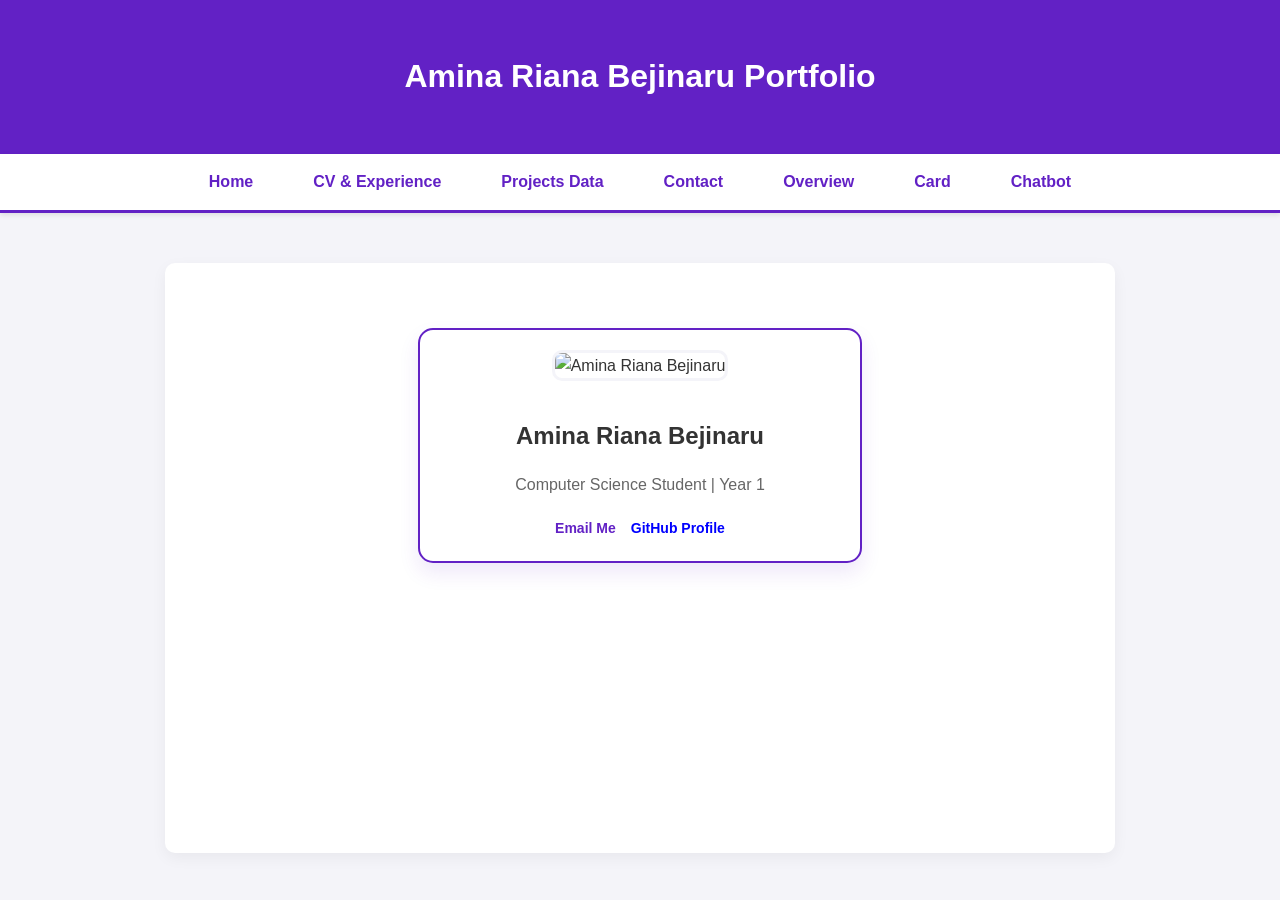
==== card.html @ c2ca0796 "Add files via upload" ====
<!DOCTYPE html>
<html lang="en">
<head>
    <meta charset="UTF-8">
    <title>Business Card - Amina</title>
    <link rel="stylesheet" href="style.css"> 
    <link rel="stylesheet" href="style.css">
</head>
<body>
    <header>
        <h1>Amina Riana Bejinaru Portfolio</h1>
    </header>

    <nav>
        <ul>
            <li><a href="index.html">Home</a></li>
            <li><a href="cv.html">CV & Experience</a></li>
            <li><a href="data.html">Projects Data</a></li>
            <li><a href="contact.html">Contact</a></li>
            <li><a href="overview.html">Overview</a></li>
            <li><a href="card.html">Card</a></li>
            <li><a href="chatbot.html">Chatbot</a></li>
        </ul>
    </nav>

    <main id="card-container" style="margin-top: 50px;">
        <div id="main-card" class="profile-card">
            <img src="assets/profile.jpeg" alt="Amina Riana Bejinaru" class="card-img">
            <h1 class="name">Amina Riana Bejinaru</h1>
            <p class="specialization">Computer Science Student | Year 1</p>
            <div class="links">
                <a href="mailto:amina.bejinaru06@e-uvt.ro">Email Me</a>
                <a href="https://github.com/aminabejinaru06-blip" style="color: blue;">GitHub Profile</a>
            </div>
        </div>
    </main>
</body>
</html>
---- style.css ----
/*  STILURI GLOBALE (Valabile pentru toate paginile)  */
body {
    font-family: 'Segoe UI', Arial, sans-serif;
    line-height: 1.6;
    margin: 0;
    padding: 0;
    background-color: #f4f4f9; /* Gri foarte deschis */
    color: #333;
}

header {
    background-color: #6221c5; 
    color: white;
    padding: 30px 0;
    text-align: center;
}

/* Navigarea - Va arata la fel pe toate paginile */
nav {
    background-color: #fff;
    border-bottom: 3px solid #6221c5;
    box-shadow: 0 2px 5px rgba(0,0,0,0.1);
}

nav ul {
    list-style: none;
    padding: 0;
    margin: 0;
    display: flex;
    justify-content: center;
    gap: 20px;
}

nav ul li a {
    display: block;
    padding: 15px 20px;
    text-decoration: none;
    color: #6221c5;
    font-weight: bold;
    transition: 0.3s;
}

nav ul li a:hover {
    background-color: #6221c5;
    color: white;
}

/* Containerul principal de continut */
main {
    max-width: 900px;
    margin: 30px auto;
    padding: 25px;
    background: white;
    border-radius: 10px;
    box-shadow: 0 5px 15px rgba(0,0,0,0.05);
    min-height: 60vh; /* Se asigura ca pagina nu e prea scurta */
}

h2 {
    color: #6221c5;
    border-bottom: 2px solid #eee;
    padding-bottom: 10px;
}

/*  STILURI SPECIFICE (Se vor activa doar unde exista elementele)  */

/* Pagina Projects Data (Tabele) */
table {
    width: 100%;
    border-collapse: collapse;
    margin-top: 20px;
}

th, td {
    border: 1px solid #ddd;
    padding: 12px;
    text-align: left;
}

th { 
    background-color: #6221c5; 
    color: white; 
}

tr:nth-child(even) {
    background-color: #f9f9f9; /* Efect de randuri alternate */
}

/* Pagina Contact (Formular) */
fieldset {
    border: 2px solid #6221c5;
    border-radius: 8px;
    margin-bottom: 20px;
    padding: 15px;
}

legend {
    font-weight: bold;
    padding: 0 10px;
    color: #6221c5;
}

input[type="text"], input[type="email"], select, textarea {
    width: 100%;
    padding: 10px;
    margin: 8px 0;
    border: 1px solid #ccc;
    border-radius: 4px;
    box-sizing: border-box; /* Important pentru latime */
}

button {
    background-color: #6221c5;
    color: white;
    padding: 12px 25px;
    border: none;
    border-radius: 4px;
    cursor: pointer;
    font-size: 16px;
    transition: 0.3s;
}

button:hover {
    background-color: #4a1896;
}

/* Footer uniform */
footer {
    text-align: center;
    padding: 20px;
    background: #333;
    color: white;
    margin-top: 50px;
}

/* Stil pentru link-ul de accesibilitate */
.skip-link {
    position: absolute;
    top: -100px;
    left: 0;
    background: #6221c5;
    color: white;
    padding: 10px;
    z-index: 100;
}
.skip-link:focus { top: 0; }
.grid-container {
    display: grid;
    grid-template-columns: repeat(2, 1fr); /* 2 coloane pe desktop */
    gap: 20px;
}

@media (max-width: 600px) {
    /* 1. Meniul devine vertical */
    nav ul {
        flex-direction: column; 
        align-items: center;
        gap: 10px;
        padding: 10px 0;
    }

    /* 2. Main ocupă mai mult spațiu lateral */
    main {
        margin: 10px; 
        padding: 15px;
        max-width: 100%; /* sa nu ramana blocat la latimi fixe */
        box-sizing: border-box;
    }

    /* 3. Grid-ul de proiecte devine pe o singura coloana */
    .grid-container, .projects-grid {
        grid-template-columns: 1fr;
    }
}

/*  STILURI SPECIFICE PENTRU PAGINA CARD  */

.profile-card {
    text-align: center;
    padding: 20px;
    border: 2px solid #6221c5; 
    border-radius: 15px;
    background-color: #fff;
    max-width: 400px;
    margin: 40px auto; /* Centreaza cardul în pagina */
    box-shadow: 0 10px 20px rgba(98, 33, 197, 0.1);
    transition: transform 0.3s ease;
}

.profile-card:hover {
    transform: translateY(-5px); /* Efect subtil de plutire la hover */
}

.card-img {
    width: 250px;
    height: auto;
    border-radius: 10px; /* Colturi usor rotunjite  */
    margin-bottom: 20px;
    border: 3px solid #f4f4f9;
}

.name {
    font-size: 24px;
    color: #333;
    margin-bottom: 5px;
}

.specialization {
    font-size: 16px;
    color: #666;
    margin-bottom: 20px;
}

.links {
    display: flex;
    justify-content: center;
    gap: 15px;
    margin-top: 15px;
}

.links a {
    text-decoration: none;
    color: #6221c5;
    font-weight: bold;
    font-size: 14px;
    border-bottom: 1px solid transparent;
    transition: 0.3s;
}

.links a:hover {
    border-bottom: 1px solid #6221c5;
    color: #4a1896;
}

/* Ajustare pentru mobil */
@media (max-width: 600px) {
    .profile-card {
        max-width: 90%;
        margin: 20px auto;
    }
    
    .card-img {
        width: 100%; /* Imaginea ocupa latimea cardului pe ecrane mici */
    }
}
---- style.css ----
/*  STILURI GLOBALE (Valabile pentru toate paginile)  */
body {
    font-family: 'Segoe UI', Arial, sans-serif;
    line-height: 1.6;
    margin: 0;
    padding: 0;
    background-color: #f4f4f9; /* Gri foarte deschis */
    color: #333;
}

header {
    background-color: #6221c5; 
    color: white;
    padding: 30px 0;
    text-align: center;
}

/* Navigarea - Va arata la fel pe toate paginile */
nav {
    background-color: #fff;
    border-bottom: 3px solid #6221c5;
    box-shadow: 0 2px 5px rgba(0,0,0,0.1);
}

nav ul {
    list-style: none;
    padding: 0;
    margin: 0;
    display: flex;
    justify-content: center;
    gap: 20px;
}

nav ul li a {
    display: block;
    padding: 15px 20px;
    text-decoration: none;
    color: #6221c5;
    font-weight: bold;
    transition: 0.3s;
}

nav ul li a:hover {
    background-color: #6221c5;
    color: white;
}

/* Containerul principal de continut */
main {
    max-width: 900px;
    margin: 30px auto;
    padding: 25px;
    background: white;
    border-radius: 10px;
    box-shadow: 0 5px 15px rgba(0,0,0,0.05);
    min-height: 60vh; /* Se asigura ca pagina nu e prea scurta */
}

h2 {
    color: #6221c5;
    border-bottom: 2px solid #eee;
    padding-bottom: 10px;
}

/*  STILURI SPECIFICE (Se vor activa doar unde exista elementele)  */

/* Pagina Projects Data (Tabele) */
table {
    width: 100%;
    border-collapse: collapse;
    margin-top: 20px;
}

th, td {
    border: 1px solid #ddd;
    padding: 12px;
    text-align: left;
}

th { 
    background-color: #6221c5; 
    color: white; 
}

tr:nth-child(even) {
    background-color: #f9f9f9; /* Efect de randuri alternate */
}

/* Pagina Contact (Formular) */
fieldset {
    border: 2px solid #6221c5;
    border-radius: 8px;
    margin-bottom: 20px;
    padding: 15px;
}

legend {
    font-weight: bold;
    padding: 0 10px;
    color: #6221c5;
}

input[type="text"], input[type="email"], select, textarea {
    width: 100%;
    padding: 10px;
    margin: 8px 0;
    border: 1px solid #ccc;
    border-radius: 4px;
    box-sizing: border-box; /* Important pentru latime */
}

button {
    background-color: #6221c5;
    color: white;
    padding: 12px 25px;
    border: none;
    border-radius: 4px;
    cursor: pointer;
    font-size: 16px;
    transition: 0.3s;
}

button:hover {
    background-color: #4a1896;
}

/* Footer uniform */
footer {
    text-align: center;
    padding: 20px;
    background: #333;
    color: white;
    margin-top: 50px;
}

/* Stil pentru link-ul de accesibilitate */
.skip-link {
    position: absolute;
    top: -100px;
    left: 0;
    background: #6221c5;
    color: white;
    padding: 10px;
    z-index: 100;
}
.skip-link:focus { top: 0; }
.grid-container {
    display: grid;
    grid-template-columns: repeat(2, 1fr); /* 2 coloane pe desktop */
    gap: 20px;
}

@media (max-width: 600px) {
    /* 1. Meniul devine vertical */
    nav ul {
        flex-direction: column; 
        align-items: center;
        gap: 10px;
        padding: 10px 0;
    }

    /* 2. Main ocupă mai mult spațiu lateral */
    main {
        margin: 10px; 
        padding: 15px;
        max-width: 100%; /* sa nu ramana blocat la latimi fixe */
        box-sizing: border-box;
    }

    /* 3. Grid-ul de proiecte devine pe o singura coloana */
    .grid-container, .projects-grid {
        grid-template-columns: 1fr;
    }
}

/*  STILURI SPECIFICE PENTRU PAGINA CARD  */

.profile-card {
    text-align: center;
    padding: 20px;
    border: 2px solid #6221c5; 
    border-radius: 15px;
    background-color: #fff;
    max-width: 400px;
    margin: 40px auto; /* Centreaza cardul în pagina */
    box-shadow: 0 10px 20px rgba(98, 33, 197, 0.1);
    transition: transform 0.3s ease;
}

.profile-card:hover {
    transform: translateY(-5px); /* Efect subtil de plutire la hover */
}

.card-img {
    width: 250px;
    height: auto;
    border-radius: 10px; /* Colturi usor rotunjite  */
    margin-bottom: 20px;
    border: 3px solid #f4f4f9;
}

.name {
    font-size: 24px;
    color: #333;
    margin-bottom: 5px;
}

.specialization {
    font-size: 16px;
    color: #666;
    margin-bottom: 20px;
}

.links {
    display: flex;
    justify-content: center;
    gap: 15px;
    margin-top: 15px;
}

.links a {
    text-decoration: none;
    color: #6221c5;
    font-weight: bold;
    font-size: 14px;
    border-bottom: 1px solid transparent;
    transition: 0.3s;
}

.links a:hover {
    border-bottom: 1px solid #6221c5;
    color: #4a1896;
}

/* Ajustare pentru mobil */
@media (max-width: 600px) {
    .profile-card {
        max-width: 90%;
        margin: 20px auto;
    }
    
    .card-img {
        width: 100%; /* Imaginea ocupa latimea cardului pe ecrane mici */
    }
}
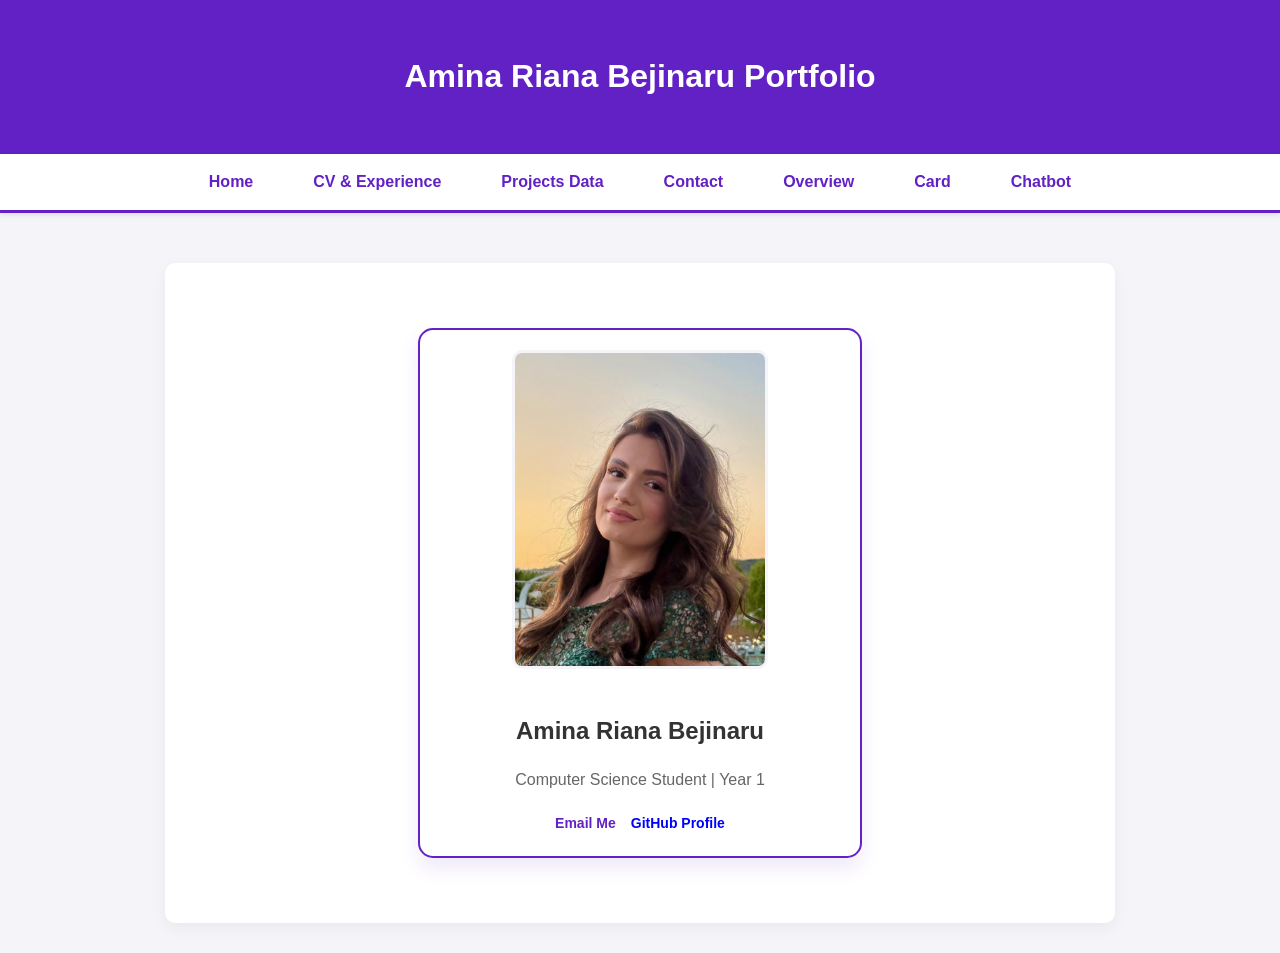
==== commit fd6c14ee: "Add files via upload" ====
--- a/card.html
+++ b/card.html
@@ -25,7 +25,7 @@
 
     <main id="card-container" style="margin-top: 50px;">
         <div id="main-card" class="profile-card">
-            <img src="assets/profile.jpeg" alt="Amina Riana Bejinaru" class="card-img">
+            <img src="profile.jpeg" alt="Amina Riana Bejinaru" class="card-img">
             <h1 class="name">Amina Riana Bejinaru</h1>
             <p class="specialization">Computer Science Student | Year 1</p>
             <div class="links">
